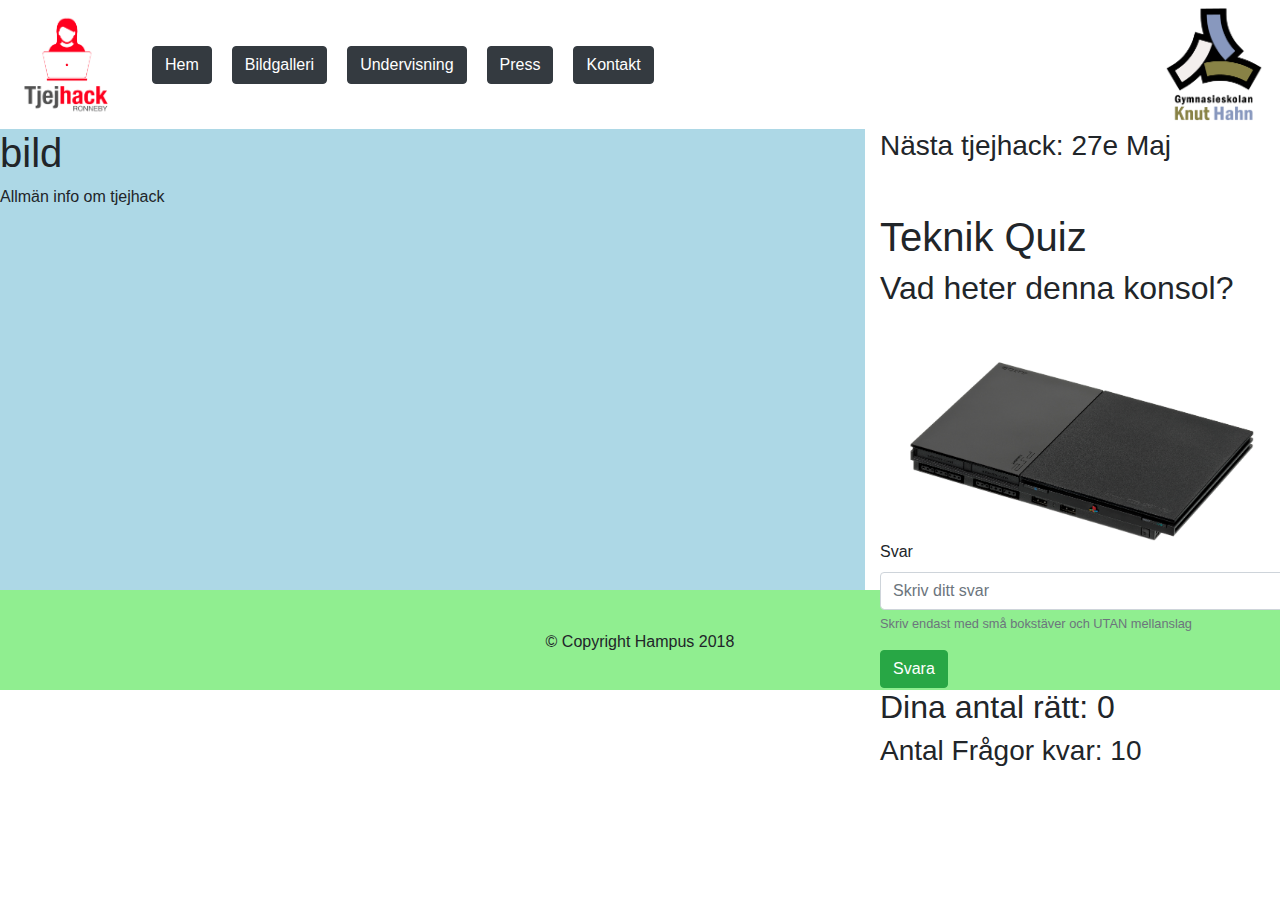
==== index.html @ 5901b1ce "Fixat problem med quiz:et" ====
<!doctype html>
<html lang="en">
<head>
	<!-- Required meta tags -->
	<meta charset="utf-8">
	<meta name="viewport" content="width=device-width, initial-scale=1, shrink-to-fit=no">

	<!-- Bootstrap CSS -->
	<link rel="stylesheet" href="https://stackpath.bootstrapcdn.com/bootstrap/4.3.1/css/bootstrap.min.css" integrity="sha384-ggOyR0iXCbMQv3Xipma34MD+dH/1fQ784/j6cY/iJTQUOhcWr7x9JvoRxT2MZw1T" crossorigin="anonymous">
	<link rel="stylesheet" type="text/css" href="css/style.css">
	<link href="https://fonts.googleapis.com/css?family=Open+Sans" rel="stylesheet">

	<title>Tjejhack</title>
</head>
<body>
	<nav class="navbar navbar-expand-lg navbar-light" style="background-color: #9999999">
		<a class="navbar-brand" href="index.html"><img src="img/tjejhack.jpg" width="100"></a>
		<button class="navbar-toggler" type="button" data-toggle="collapse" data-target="#navbarNavAltMarkup" aria-controls="navbarNavAltMarkup" aria-expanded="false" aria-label="Toggle navigation">
			<span class="navbar-toggler-icon"></span>
		</button>
		<div class="collapse navbar-collapse" id="navbarNavAltMarkup">
			<div class="navbar-nav">
				<a class="btn btn-dark mellanrum" href="index.html">Hem <span class="sr-only">(current)</span></a> <!-- Detta är menyn  -->
				<a class="btn btn-dark mellanrum" href="Bildgalleri.html">Bildgalleri</a>
				<a class="btn btn-dark mellanrum" href="Undervisning.html">Undervisning</a>
				<a class="btn btn-dark mellanrum" href="Press.html">Press</a> 
				<a class="btn btn-dark mellanrum" href="Kontakt.html">Kontakt</a> 
			</div>
		</div>	
		<a href="https://www.ronneby.se/knuthahnsskolan" target="blank_"><img src="img/knut hahn.gif" width="100"></a> <!-- Knut Hahn logga -->
	</div>
</nav>
<div class="row">
	<div class="main col">
		<h1>bild</h1>
		<main>Allmän info om tjejhack</main>
	</div>
	<div class="sidopanel col-md-auto">
		<h3 class="info" >Nästa tjejhack: 27e Maj</h3>

		<h1 class="titel" id="titel">Teknik Quiz</h1>

		<h2 id="froga" class="hej">Vad heter denna konsol?</h2>

		<div id="bild" class="bild0 storlek">
		<div class="flytt"></div>
			
			<div id="input" class="hej ">
				<form method="POST">
					<div class="form-group">
						<label for="svar">Svar</label>
						<input id="answer" class="form-control" type="text" placeholder="Skriv ditt svar">
						<small id="help" class="form-text text-muted">Skriv endast med små bokstäver och UTAN mellanslag</small>
					</div>
					<button id="knapp" class="btn btn-success" type="button" onclick="checkAnswer()">Svara</button>
				</form>
			</div>
			<h2 id="visa">Dina antal rätt: 0</h2>

			<h3 id="kvar">Antal Frågor kvar: 10</h3>

			<script type="text/javascript" src="js/skript.js" charset="utf-8"></script>
			<script type="text/javascript" src="js/jquery.js" charset="utf-8"></script>
		</div>
	</div>
	<div class="footer">			<!-- Footer -->
		© Copyright Hampus 2018
	</div>
	<!-- Optional JavaScript -->
	<!-- jQuery first, then Popper.js, then Bootstrap JS -->
	<script src="https://code.jquery.com/jquery-3.3.1.slim.min.js" integrity="sha384-q8i/X+965DzO0rT7abK41JStQIAqVgRVzpbzo5smXKp4YfRvH+8abtTE1Pi6jizo" crossorigin="anonymous"></script>
	<script src="https://cdnjs.cloudflare.com/ajax/libs/popper.js/1.14.7/umd/popper.min.js" integrity="sha384-UO2eT0CpHqdSJQ6hJty5KVphtPhzWj9WO1clHTMGa3JDZwrnQq4sF86dIHNDz0W1" crossorigin="anonymous"></script>
	<script src="https://stackpath.bootstrapcdn.com/bootstrap/4.3.1/js/bootstrap.min.js" integrity="sha384-JjSmVgyd0p3pXB1rRibZUAYoIIy6OrQ6VrjIEaFf/nJGzIxFDsf4x0xIM+B07jRM" crossorigin="anonymous"></script>
</body>
</html>
---- css/style.css ----
body{
}
.mellanrum{
	margin-left: 20px;
}
.main{
	background-color: lightblue;
}
.sidopanel{

}
.info{
	margin-bottom: 50px;
}
.frippe{
	float: left;
}
.liselott{

}
.footer{
	background-color: lightgreen;
	text-align: center;
	height: 100px;
	width: 100%;
	padding-top: 40px;
}
.storlek{
background-size: 400px;
width: 400px;
height: 275px;
}
.flytt{
	height: 225px;
}
.input{
	display: none;
}
.hopp{
	margin-top: 30px;
}
#answer{
	width: 500px;
}
.bild0{
	background-image: url("../img/ps2.jpg");
	background-position: center;
	background-repeat: no-repeat;
}
.bild1{
	background-image: url("../img/usbc.jpg");
	background-position: center;
	background-repeat: no-repeat;
}
.bild2{
	background-image: url("../img/c++.png");
	background-position: center;
	background-repeat: no-repeat;
}
.bild3{
	background-image: url("../img/gpu.jpg");
	background-position: center;
	background-repeat: no-repeat;
}
.bild4{
	background-image: url("../img/yt.png");
	background-position: center;
	background-repeat: no-repeat;'
}
.bild5{
	background-image: url("../img/dongle.jpg");
	background-position: center;
	background-repeat: no-repeat;'
}
.bild6{
	background-image: url("../img/iphone.jpg");
	background-position: center;
	background-repeat: no-repeat;'
}
.bild7{
	background-image: url("../img/stevejobs.jpg");
	background-position: center;
	background-repeat: no-repeat;'
}
.bild8{
	background-image: url("../img/html.jpg");
	background-position: center;
	background-repeat: no-repeat;'
}
.bild9{
	background-image: url("../img/binary.jpg");
	background-position: center;
	background-repeat: no-repeat;'
}
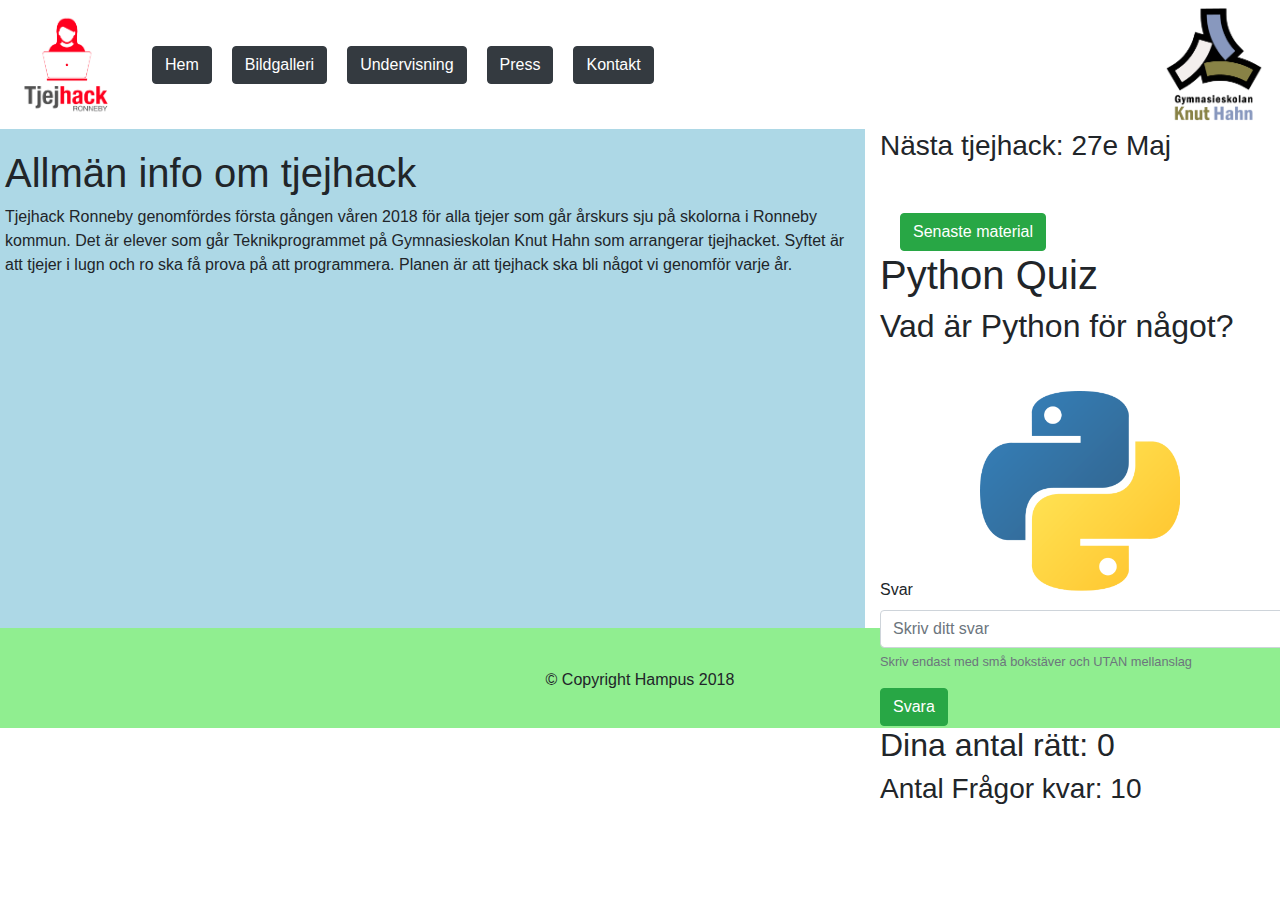
==== commit 9efb1e90: "Add files via upload" ====
--- a/index.html
+++ b/index.html
@@ -32,16 +32,18 @@
 	</div>
 </nav>
 <div class="row">
-	<div class="main col">
-		<h1>bild</h1>
-		<main>Allmän info om tjejhack</main>
+	<div class="main col padding">
+		<h1>Allmän info om tjejhack</h1>
+		<main>Tjejhack Ronneby genomfördes första gången våren 2018 för alla tjejer som går årskurs sju på skolorna i Ronneby kommun. Det är elever som går Teknikprogrammet på Gymnasieskolan Knut Hahn som arrangerar tjejhacket. Syftet är att tjejer i lugn och ro ska få prova på att programmera. Planen är att tjejhack ska bli något vi genomför varje år.</main>
 	</div>
 	<div class="sidopanel col-md-auto">
 		<h3 class="info" >Nästa tjejhack: 27e Maj</h3>
 
-		<h1 class="titel" id="titel">Teknik Quiz</h1>
+		<a class="btn btn-success mellanrum" href="Undervisning.html">Senaste material</a>
 
-		<h2 id="froga" class="hej">Vad heter denna konsol?</h2>
+		<h1 class="titel" id="titel">Python Quiz</h1>
+
+		<h2 id="froga" class="hej">Vad är Python för något?</h2>
 
 		<div id="bild" class="bild0 storlek">
 		<div class="flytt"></div>
@@ -61,7 +63,6 @@
 			<h3 id="kvar">Antal Frågor kvar: 10</h3>
 
 			<script type="text/javascript" src="js/skript.js" charset="utf-8"></script>
-			<script type="text/javascript" src="js/jquery.js" charset="utf-8"></script>
 		</div>
 	</div>
 	<div class="footer">			<!-- Footer -->
--- a/css/style.css
+++ b/css/style.css
@@ -1,4 +1,7 @@
 body{
+}
+.padding{
+	padding: 20px;
 }
 .mellanrum{
 	margin-left: 20px;
@@ -43,14 +46,16 @@
 	width: 500px;
 }
 .bild0{
-	background-image: url("../img/ps2.jpg");
+	background-image: url("../img/bild0.png");
 	background-position: center;
 	background-repeat: no-repeat;
+	background-size: 50%;
 }
 .bild1{
-	background-image: url("../img/usbc.jpg");
+	background-image: url("../img/bild1.png");
 	background-position: center;
 	background-repeat: no-repeat;
+	background-size: 55%;
 }
 .bild2{
 	background-image: url("../img/c++.png");
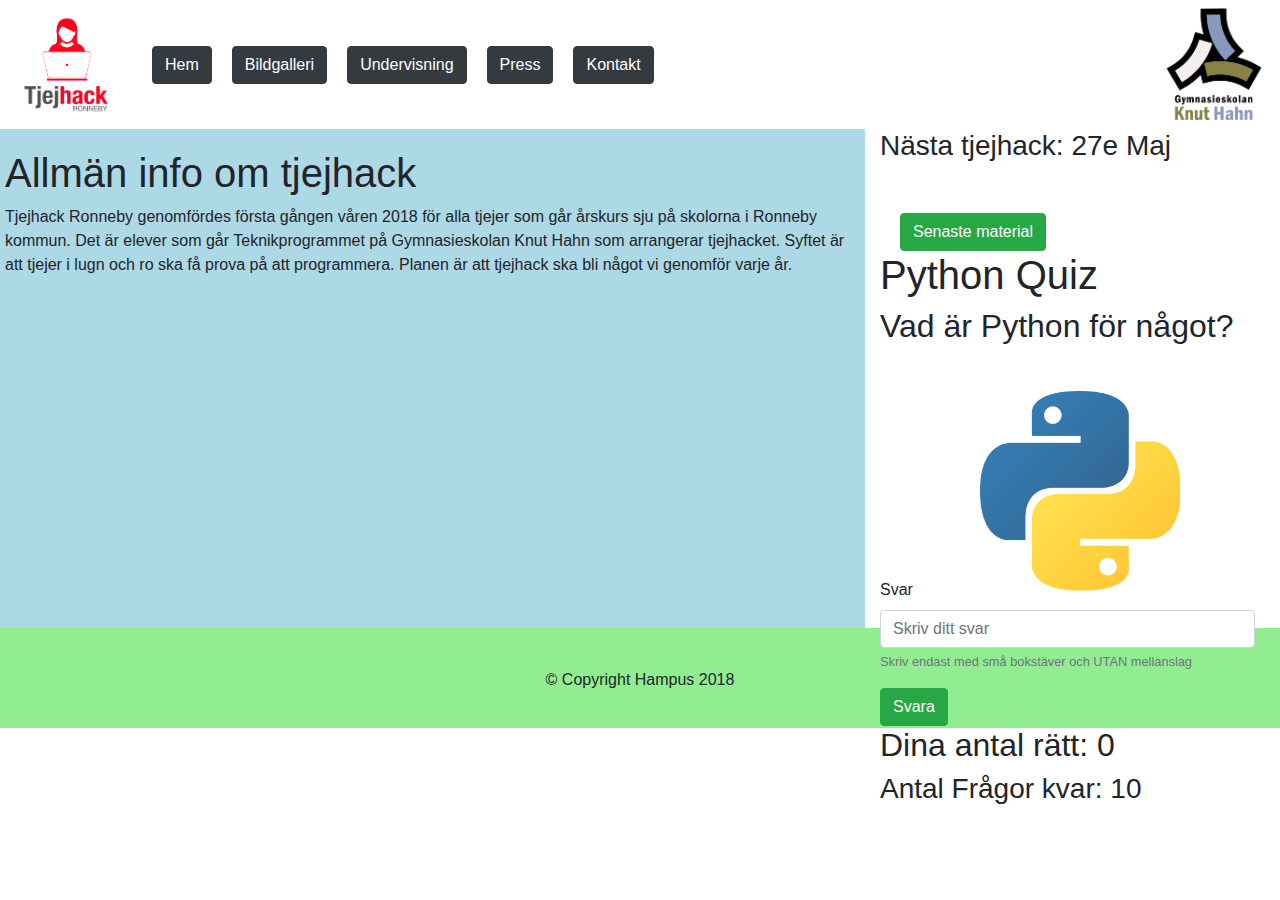
==== commit 2d95e60a: "Små fixar och ändringar på sidan" ====
--- a/index.html
+++ b/index.html
@@ -41,13 +41,10 @@
 
 		<a class="btn btn-success mellanrum" href="Undervisning.html">Senaste material</a>
 
-		<h1 class="titel" id="titel">Python Quiz</h1>
-
+		<h1 class="titel" id="titel">Python Quiz</h1>				<!-- Quiz -->
 		<h2 id="froga" class="hej">Vad är Python för något?</h2>
-
 		<div id="bild" class="bild0 storlek">
 		<div class="flytt"></div>
-			
 			<div id="input" class="hej ">
 				<form method="POST">
 					<div class="form-group">
@@ -59,9 +56,7 @@
 				</form>
 			</div>
 			<h2 id="visa">Dina antal rätt: 0</h2>
-
 			<h3 id="kvar">Antal Frågor kvar: 10</h3>
-
 			<script type="text/javascript" src="js/skript.js" charset="utf-8"></script>
 		</div>
 	</div>
--- a/css/style.css
+++ b/css/style.css
@@ -1,4 +1,7 @@
 body{
+}
+.fargtema{
+
 }
 .padding{
 	padding: 20px;
@@ -43,7 +46,7 @@
 	margin-top: 30px;
 }
 #answer{
-	width: 500px;
+	width: 375px;
 }
 .bild0{
 	background-image: url("../img/bild0.png");
@@ -58,42 +61,8 @@
 	background-size: 55%;
 }
 .bild2{
-	background-image: url("../img/c++.png");
+	background-image: url("../img/bild0.png");
 	background-position: center;
 	background-repeat: no-repeat;
-}
-.bild3{
-	background-image: url("../img/gpu.jpg");
-	background-position: center;
-	background-repeat: no-repeat;
-}
-.bild4{
-	background-image: url("../img/yt.png");
-	background-position: center;
-	background-repeat: no-repeat;'
-}
-.bild5{
-	background-image: url("../img/dongle.jpg");
-	background-position: center;
-	background-repeat: no-repeat;'
-}
-.bild6{
-	background-image: url("../img/iphone.jpg");
-	background-position: center;
-	background-repeat: no-repeat;'
-}
-.bild7{
-	background-image: url("../img/stevejobs.jpg");
-	background-position: center;
-	background-repeat: no-repeat;'
-}
-.bild8{
-	background-image: url("../img/html.jpg");
-	background-position: center;
-	background-repeat: no-repeat;'
-}
-.bild9{
-	background-image: url("../img/binary.jpg");
-	background-position: center;
-	background-repeat: no-repeat;'
+	background-size: 50%;
 }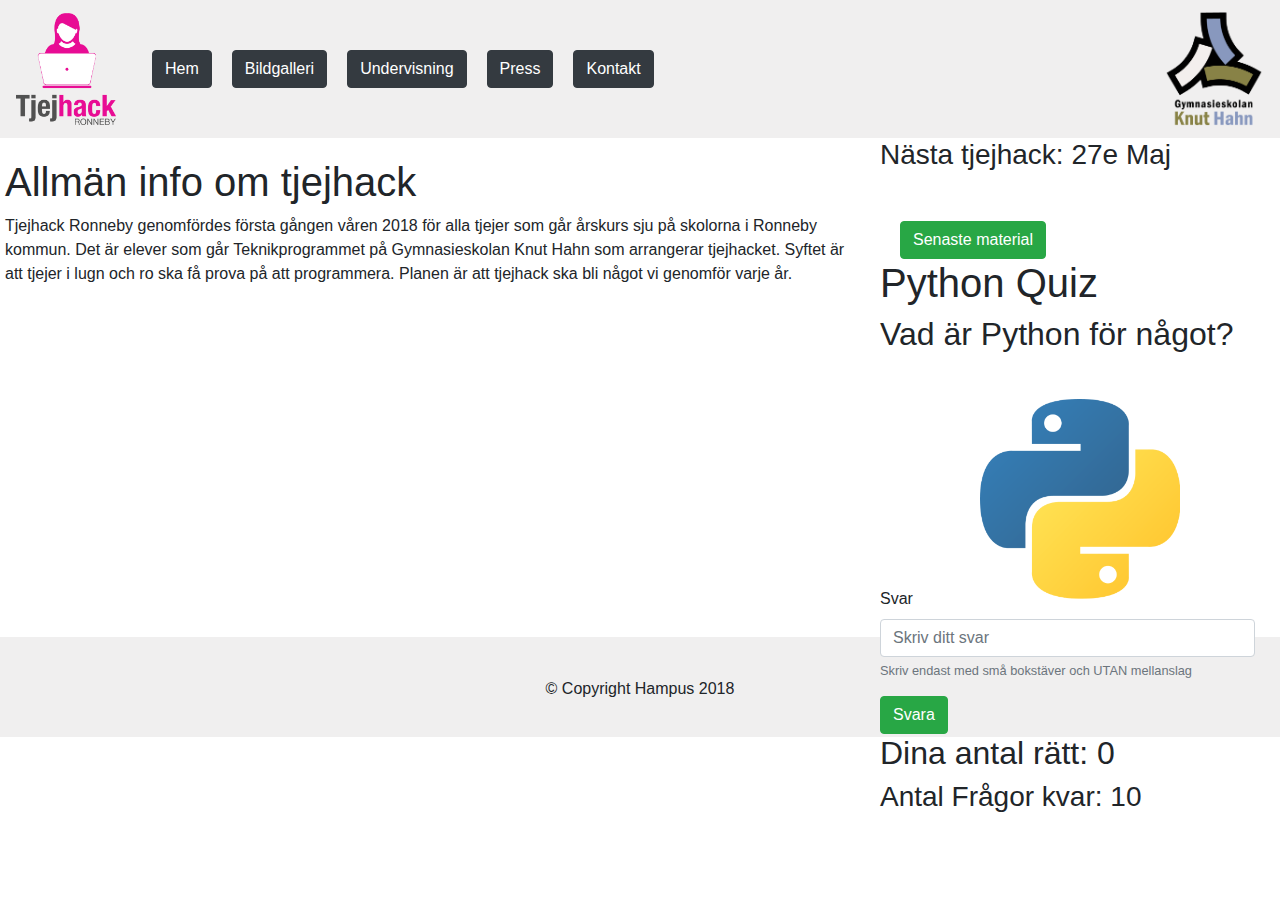
==== commit 20af58d0: "Fixat ett färgtema på sidan samt uppdaterat loggan" ====
--- a/index.html
+++ b/index.html
@@ -14,8 +14,8 @@
 	<title>Tjejhack</title>
 </head>
 <body>
-	<nav class="navbar navbar-expand-lg navbar-light" style="background-color: #9999999">
-		<a class="navbar-brand" href="index.html"><img src="img/tjejhack.jpg" width="100"></a>
+	<nav class="navbar navbar-expand-lg navbar-light fargtema">
+		<a class="navbar-brand" href="index.html"><img src="img/ny logga.png" width="100"></a>
 		<button class="navbar-toggler" type="button" data-toggle="collapse" data-target="#navbarNavAltMarkup" aria-controls="navbarNavAltMarkup" aria-expanded="false" aria-label="Toggle navigation">
 			<span class="navbar-toggler-icon"></span>
 		</button>
@@ -60,7 +60,7 @@
 			<script type="text/javascript" src="js/skript.js" charset="utf-8"></script>
 		</div>
 	</div>
-	<div class="footer">			<!-- Footer -->
+	<div class="footer fargtema">			<!-- Footer -->
 		© Copyright Hampus 2018
 	</div>
 	<!-- Optional JavaScript -->
--- a/css/style.css
+++ b/css/style.css
@@ -1,7 +1,7 @@
 body{
 }
 .fargtema{
-
+	background-color: #f0efef;
 }
 .padding{
 	padding: 20px;
@@ -10,7 +10,7 @@
 	margin-left: 20px;
 }
 .main{
-	background-color: lightblue;
+
 }
 .sidopanel{
 
@@ -25,7 +25,6 @@
 
 }
 .footer{
-	background-color: lightgreen;
 	text-align: center;
 	height: 100px;
 	width: 100%;
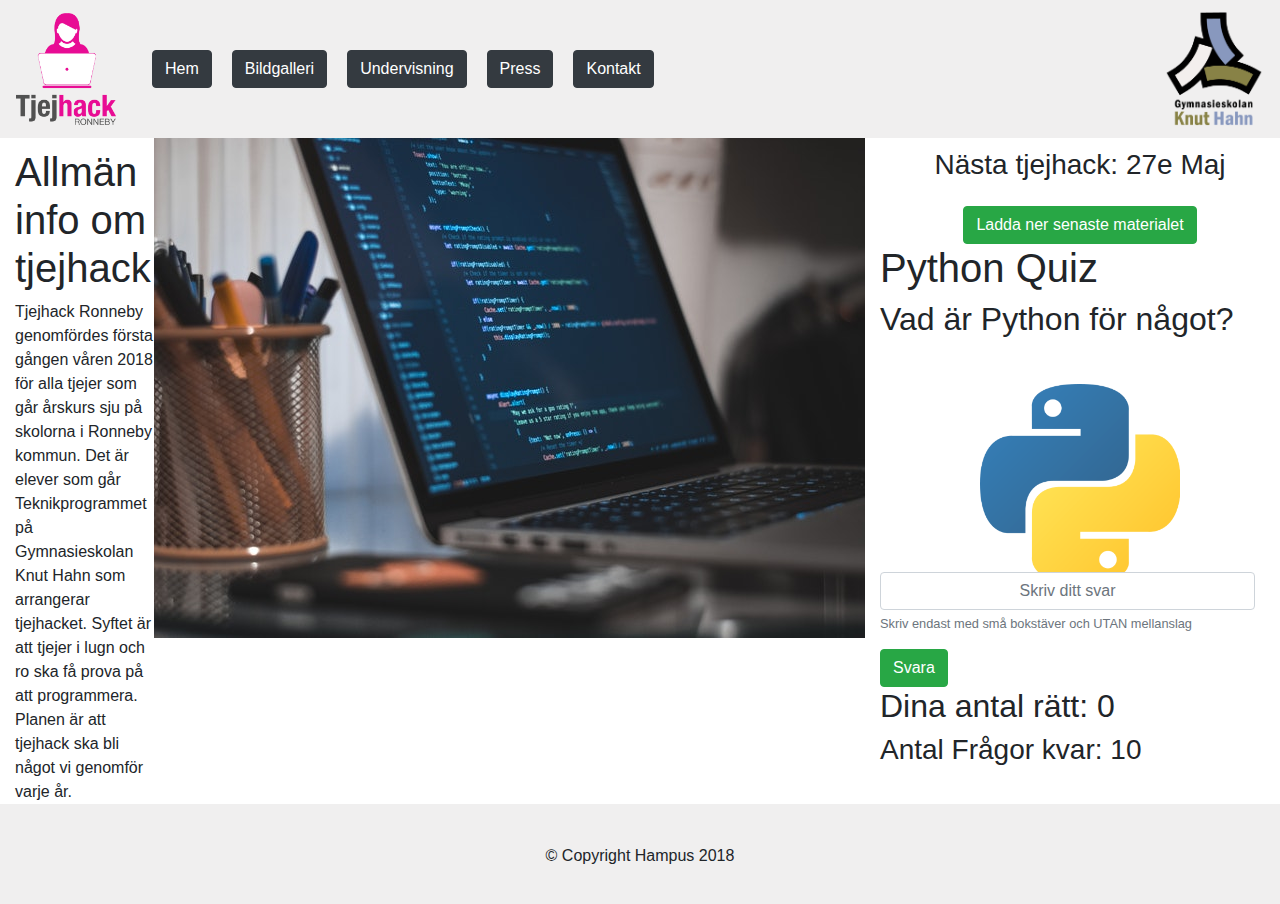
==== commit 19f4ac58: "Fixat till quizet och lagt till bilder i bildgalleriet" ====
--- a/index.html
+++ b/index.html
@@ -32,24 +32,32 @@
 	</div>
 </nav>
 <div class="row">
-	<div class="main col padding">
+	<div class="col padding">
+	<div class="main">
 		<h1>Allmän info om tjejhack</h1>
-		<main>Tjejhack Ronneby genomfördes första gången våren 2018 för alla tjejer som går årskurs sju på skolorna i Ronneby kommun. Det är elever som går Teknikprogrammet på Gymnasieskolan Knut Hahn som arrangerar tjejhacket. Syftet är att tjejer i lugn och ro ska få prova på att programmera. Planen är att tjejhack ska bli något vi genomför varje år.</main>
+		<main>Tjejhack Ronneby genomfördes första gången våren 2018 för alla tjejer som går årskurs sju på skolorna i Ronneby kommun. Det är elever som går Teknikprogrammet på Gymnasieskolan Knut Hahn som arrangerar tjejhacket. Syftet är att tjejer i lugn och ro ska få prova på att programmera. Planen är att tjejhack ska bli något vi genomför varje år.</main> 
 	</div>
+	</div>
+
+<div>
+	<img src="img/kodning.jpg">
+</div>
+
 	<div class="sidopanel col-md-auto">
 		<h3 class="info" >Nästa tjejhack: 27e Maj</h3>
+		<div class="mitt">
+		<a class="btn btn-success" href="Undervisning.html">Ladda ner senaste materialet</a>
+		</div>
 
-		<a class="btn btn-success mellanrum" href="Undervisning.html">Senaste material</a>
-
-		<h1 class="titel" id="titel">Python Quiz</h1>				<!-- Quiz -->
+		<div class="quiz">													<!-- Quiz -->
+		<h1 class="titel" id="titel">Python Quiz</h1>				
 		<h2 id="froga" class="hej">Vad är Python för något?</h2>
 		<div id="bild" class="bild0 storlek">
 		<div class="flytt"></div>
 			<div id="input" class="hej ">
 				<form method="POST">
 					<div class="form-group">
-						<label for="svar">Svar</label>
-						<input id="answer" class="form-control" type="text" placeholder="Skriv ditt svar">
+						<input id="answer" class="form-control mitt" type="text" placeholder="Skriv ditt svar">
 						<small id="help" class="form-text text-muted">Skriv endast med små bokstäver och UTAN mellanslag</small>
 					</div>
 					<button id="knapp" class="btn btn-success" type="button" onclick="checkAnswer()">Svara</button>
@@ -59,6 +67,7 @@
 			<h3 id="kvar">Antal Frågor kvar: 10</h3>
 			<script type="text/javascript" src="js/skript.js" charset="utf-8"></script>
 		</div>
+	</div>
 	</div>
 	<div class="footer fargtema">			<!-- Footer -->
 		© Copyright Hampus 2018
--- a/css/style.css
+++ b/css/style.css
@@ -4,25 +4,42 @@
 	background-color: #f0efef;
 }
 .padding{
-	padding: 20px;
+	padding: 10px 0px 0px 30px;
 }
 .mellanrum{
 	margin-left: 20px;
 }
 .main{
-
+	width: 100%;
+}
+.flex{
+	display: flex;
+}
+.bildgalleri{
+	margin-right: 5px;
+	margin-top: 5px;
+}
+.auto{
+	margin: auto;
+	text-align: center;
 }
 .sidopanel{
 
 }
-.info{
-	margin-bottom: 50px;
-}
-.frippe{
+.kort{
 	float: left;
 }
-.liselott{
-
+.info{
+	margin-top: 10px;
+	margin-bottom: 25px;
+	text-align: center;
+}
+}
+.quiz{
+	text-align: center;
+}
+.mitt{
+	text-align: center;
 }
 .footer{
 	text-align: center;
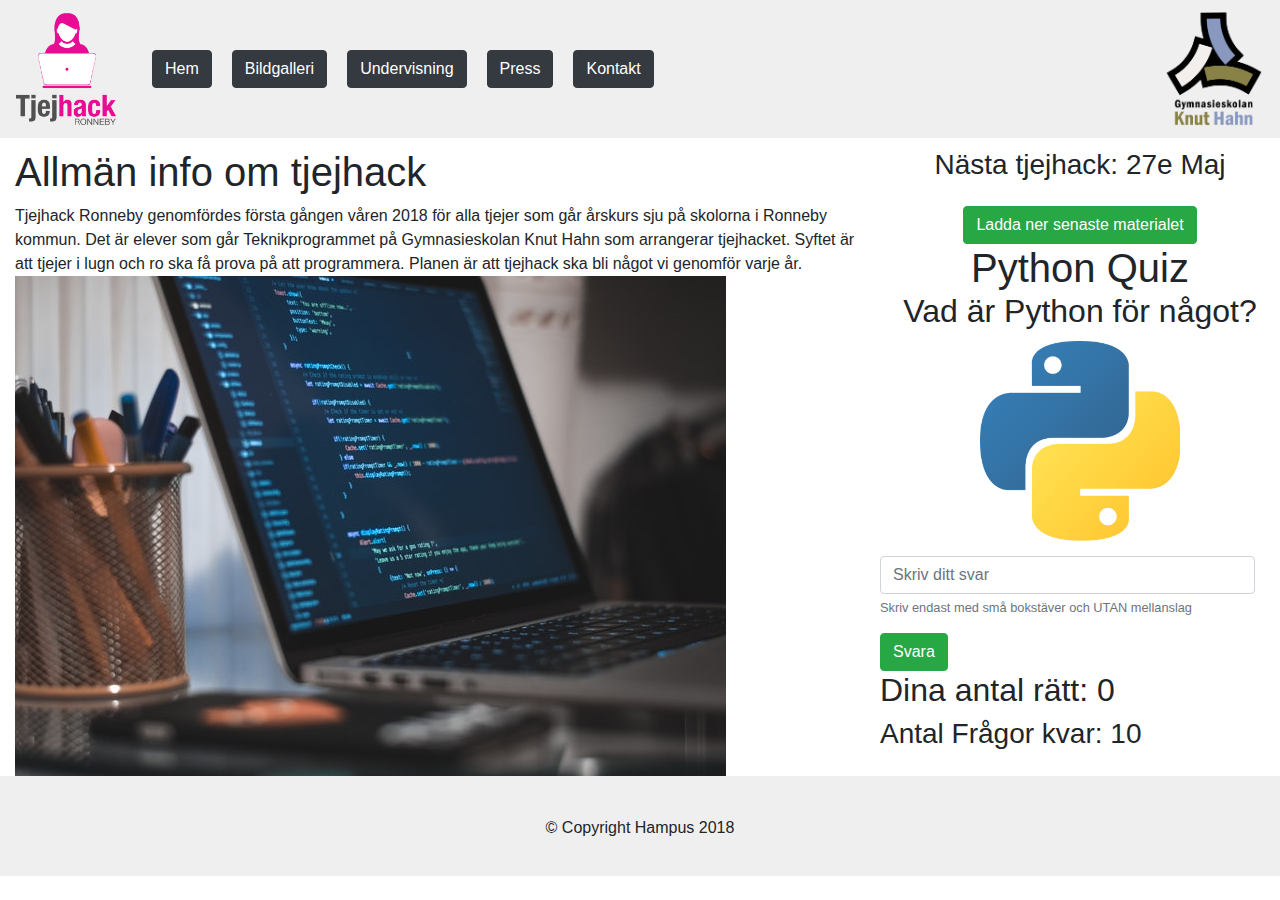
==== commit fe1050a3: "Fixat ett par problem" ====
--- a/index.html
+++ b/index.html
@@ -33,41 +33,39 @@
 </nav>
 <div class="row">
 	<div class="col padding">
-	<div class="main">
-		<h1>Allmän info om tjejhack</h1>
-		<main>Tjejhack Ronneby genomfördes första gången våren 2018 för alla tjejer som går årskurs sju på skolorna i Ronneby kommun. Det är elever som går Teknikprogrammet på Gymnasieskolan Knut Hahn som arrangerar tjejhacket. Syftet är att tjejer i lugn och ro ska få prova på att programmera. Planen är att tjejhack ska bli något vi genomför varje år.</main> 
-	</div>
+		<div class="main">
+			<h1>Allmän info om tjejhack</h1>
+			<main>Tjejhack Ronneby genomfördes första gången våren 2018 för alla tjejer som går årskurs sju på skolorna i Ronneby kommun. Det är elever som går Teknikprogrammet på Gymnasieskolan Knut Hahn som arrangerar tjejhacket. Syftet är att tjejer i lugn och ro ska få prova på att programmera. Planen är att tjejhack ska bli något vi genomför varje år.</main> 
+			<img src="img/kodning.jpg">
+		</div>
 	</div>
 
-<div>
-	<img src="img/kodning.jpg">
-</div>
 
 	<div class="sidopanel col-md-auto">
 		<h3 class="info" >Nästa tjejhack: 27e Maj</h3>
 		<div class="mitt">
-		<a class="btn btn-success" href="Undervisning.html">Ladda ner senaste materialet</a>
+			<a class="btn btn-success" href="Undervisning.html">Ladda ner senaste materialet</a>
 		</div>
 
-		<div class="quiz">													<!-- Quiz -->
-		<h1 class="titel" id="titel">Python Quiz</h1>				
-		<h2 id="froga" class="hej">Vad är Python för något?</h2>
-		<div id="bild" class="bild0 storlek">
-		<div class="flytt"></div>
-			<div id="input" class="hej ">
-				<form method="POST">
-					<div class="form-group">
-						<input id="answer" class="form-control mitt" type="text" placeholder="Skriv ditt svar">
-						<small id="help" class="form-text text-muted">Skriv endast med små bokstäver och UTAN mellanslag</small>
-					</div>
-					<button id="knapp" class="btn btn-success" type="button" onclick="checkAnswer()">Svara</button>
-				</form>
+		<div>													<!-- Quiz -->
+			<h1 class="titel auto" id="titel">Python Quiz</h1>				
+			<h2 id="froga" class="hej auto">Vad är Python för något?</h2>
+			<div id="bild" class="bild0 storlek">
+				<div class="flytt"></div>
+				<div id="input" class="hej ">
+					<form method="POST">
+						<div class="form-group">
+							<input id="answer" class="form-control" type="text" placeholder="Skriv ditt svar">
+							<small id="help" class="form-text text-muted">Skriv endast med små bokstäver och UTAN mellanslag</small>
+						</div>
+						<button id="knapp" class="btn btn-success" type="button" onclick="checkAnswer()">Svara</button>
+					</form>
+				</div>
+				<h2 id="visa">Dina antal rätt: 0</h2>
+				<h3 id="kvar">Antal Frågor kvar: 10</h3>
+				<script type="text/javascript" src="js/skript.js" charset="utf-8"></script>
 			</div>
-			<h2 id="visa">Dina antal rätt: 0</h2>
-			<h3 id="kvar">Antal Frågor kvar: 10</h3>
-			<script type="text/javascript" src="js/skript.js" charset="utf-8"></script>
 		</div>
-	</div>
 	</div>
 	<div class="footer fargtema">			<!-- Footer -->
 		© Copyright Hampus 2018
--- a/css/style.css
+++ b/css/style.css
@@ -34,10 +34,6 @@
 	margin-bottom: 25px;
 	text-align: center;
 }
-}
-.quiz{
-	text-align: center;
-}
 .mitt{
 	text-align: center;
 }
@@ -50,7 +46,7 @@
 .storlek{
 background-size: 400px;
 width: 400px;
-height: 275px;
+height: 220px;
 }
 .flytt{
 	height: 225px;
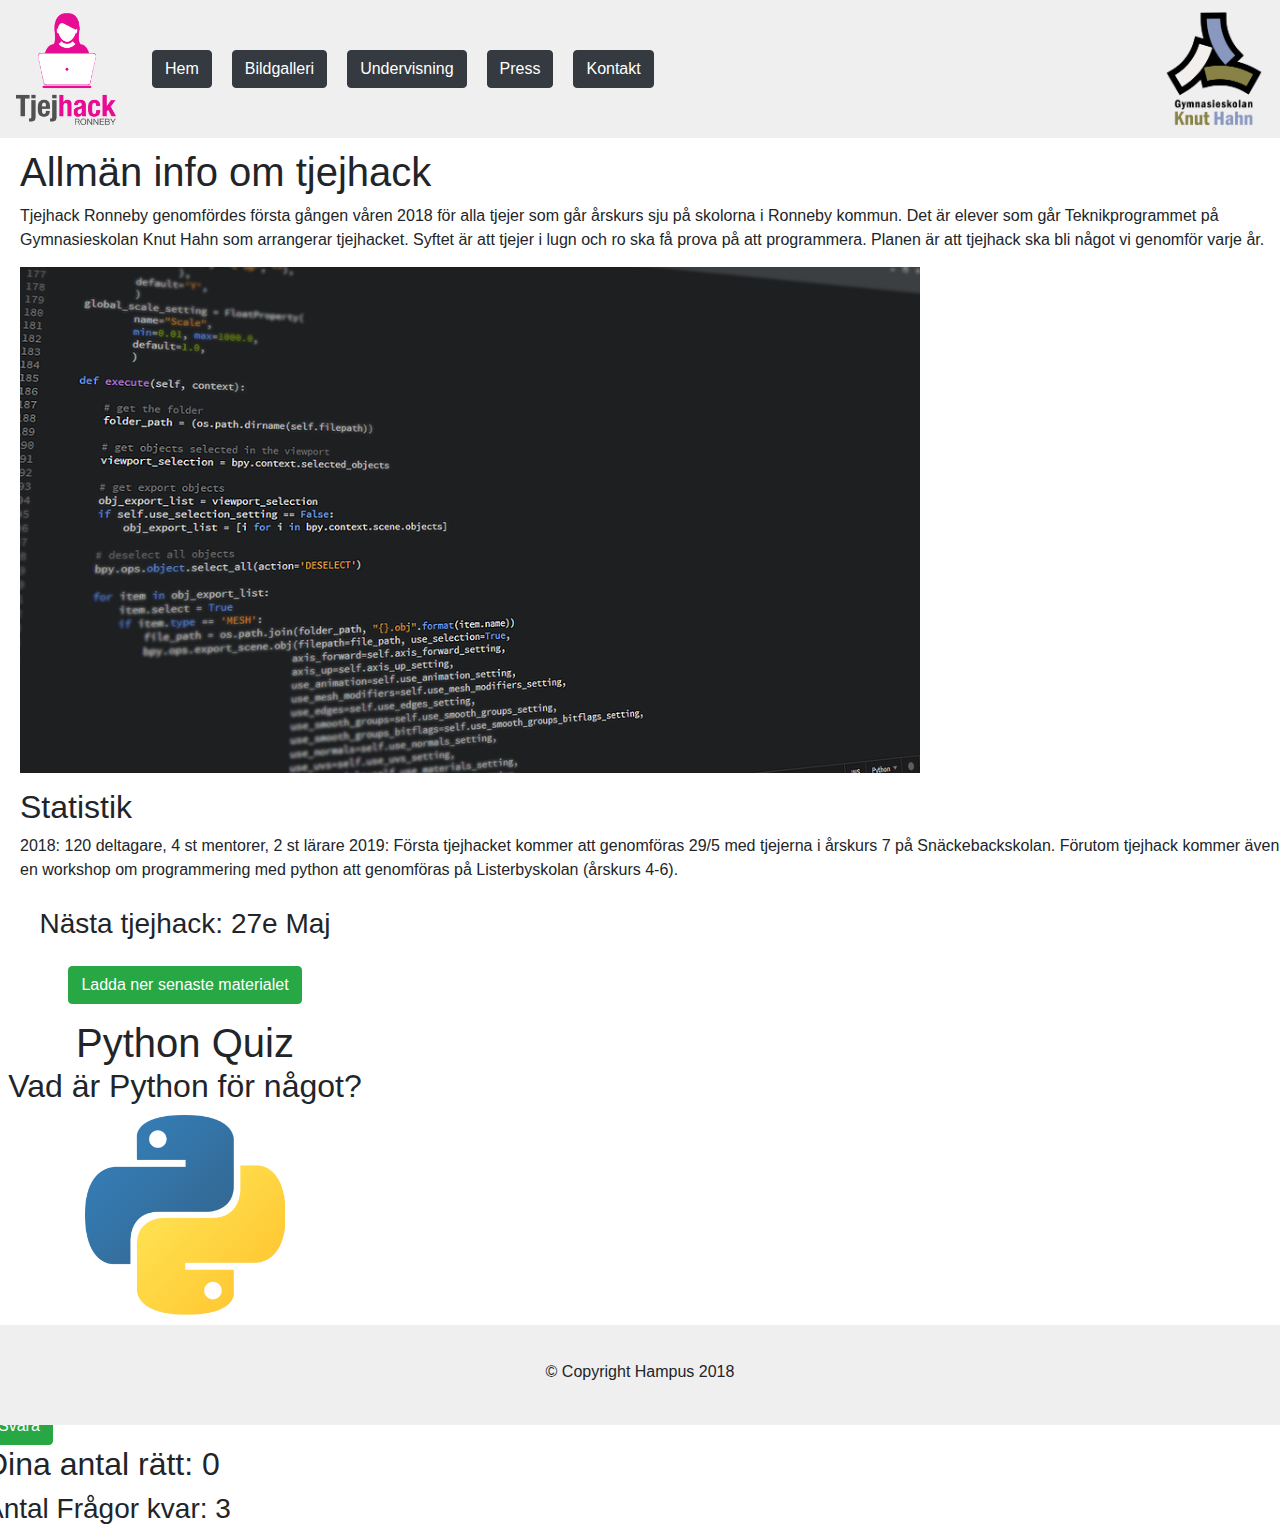
==== commit 94aeef41: "Lagt till viktig padding på alla sidor, samt fixat ett par problem såsom problemet med frippes konta" ====
--- a/index.html
+++ b/index.html
@@ -35,16 +35,20 @@
 	<div class="col padding">
 		<div class="main">
 			<h1>Allmän info om tjejhack</h1>
-			<main>Tjejhack Ronneby genomfördes första gången våren 2018 för alla tjejer som går årskurs sju på skolorna i Ronneby kommun. Det är elever som går Teknikprogrammet på Gymnasieskolan Knut Hahn som arrangerar tjejhacket. Syftet är att tjejer i lugn och ro ska få prova på att programmera. Planen är att tjejhack ska bli något vi genomför varje år.</main> 
-			<img src="img/kodning.jpg">
+			<main class="ner">Tjejhack Ronneby genomfördes första gången våren 2018 för alla tjejer som går årskurs sju på skolorna i Ronneby kommun. Det är elever som går Teknikprogrammet på Gymnasieskolan Knut Hahn som arrangerar tjejhacket. Syftet är att tjejer i lugn och ro ska få prova på att programmera. Planen är att tjejhack ska bli något vi genomför varje år.</main> 
+			<img class="ner" src="img/kod.png" width="900">
+			<h2>Statistik</h2>
+			<main class="ner">2018: 120 deltagare, 4 st mentorer, 2 st lärare
+2019: Första tjejhacket kommer att genomföras 29/5 med tjejerna i årskurs 7 på Snäckebackskolan. Förutom tjejhack kommer även en workshop om programmering med python att genomföras på Listerbyskolan (årskurs 4-6).
+</main>
 		</div>
 	</div>
 
 
-	<div class="sidopanel col-md-auto">
+	<div class="sidopanel col-">
 		<h3 class="info" >Nästa tjejhack: 27e Maj</h3>
 		<div class="mitt">
-			<a class="btn btn-success" href="Undervisning.html">Ladda ner senaste materialet</a>
+			<a class="btn btn-success material ner" href="Undervisning.html">Ladda ner senaste materialet</a>
 		</div>
 
 		<div>													<!-- Quiz -->
@@ -62,7 +66,7 @@
 					</form>
 				</div>
 				<h2 id="visa">Dina antal rätt: 0</h2>
-				<h3 id="kvar">Antal Frågor kvar: 10</h3>
+				<h3 id="kvar">Antal Frågor kvar: 3</h3>
 				<script type="text/javascript" src="js/skript.js" charset="utf-8"></script>
 			</div>
 		</div>
--- a/css/style.css
+++ b/css/style.css
@@ -4,7 +4,10 @@
 	background-color: #f0efef;
 }
 .padding{
-	padding: 10px 0px 0px 30px;
+	padding: 10px 0px 0px 35px;
+}
+.padding2{
+	padding: 0px 0px 0px 10px;
 }
 .mellanrum{
 	margin-left: 20px;
@@ -14,9 +17,13 @@
 }
 .flex{
 	display: flex;
+	flex-wrap: wrap;
+}
+.ner{
+	margin-bottom: 15px;
 }
 .bildgalleri{
-	margin-right: 5px;
+	margin-right: 10px;
 	margin-top: 5px;
 }
 .auto{
@@ -26,8 +33,12 @@
 .sidopanel{
 
 }
+.material:hover{
+	background: black;
+}
 .kort{
 	float: left;
+	margin-right: 15px;
 }
 .info{
 	margin-top: 10px;
@@ -41,7 +52,7 @@
 	text-align: center;
 	height: 100px;
 	width: 100%;
-	padding-top: 40px;
+	padding-top: 35px;
 }
 .storlek{
 background-size: 400px;
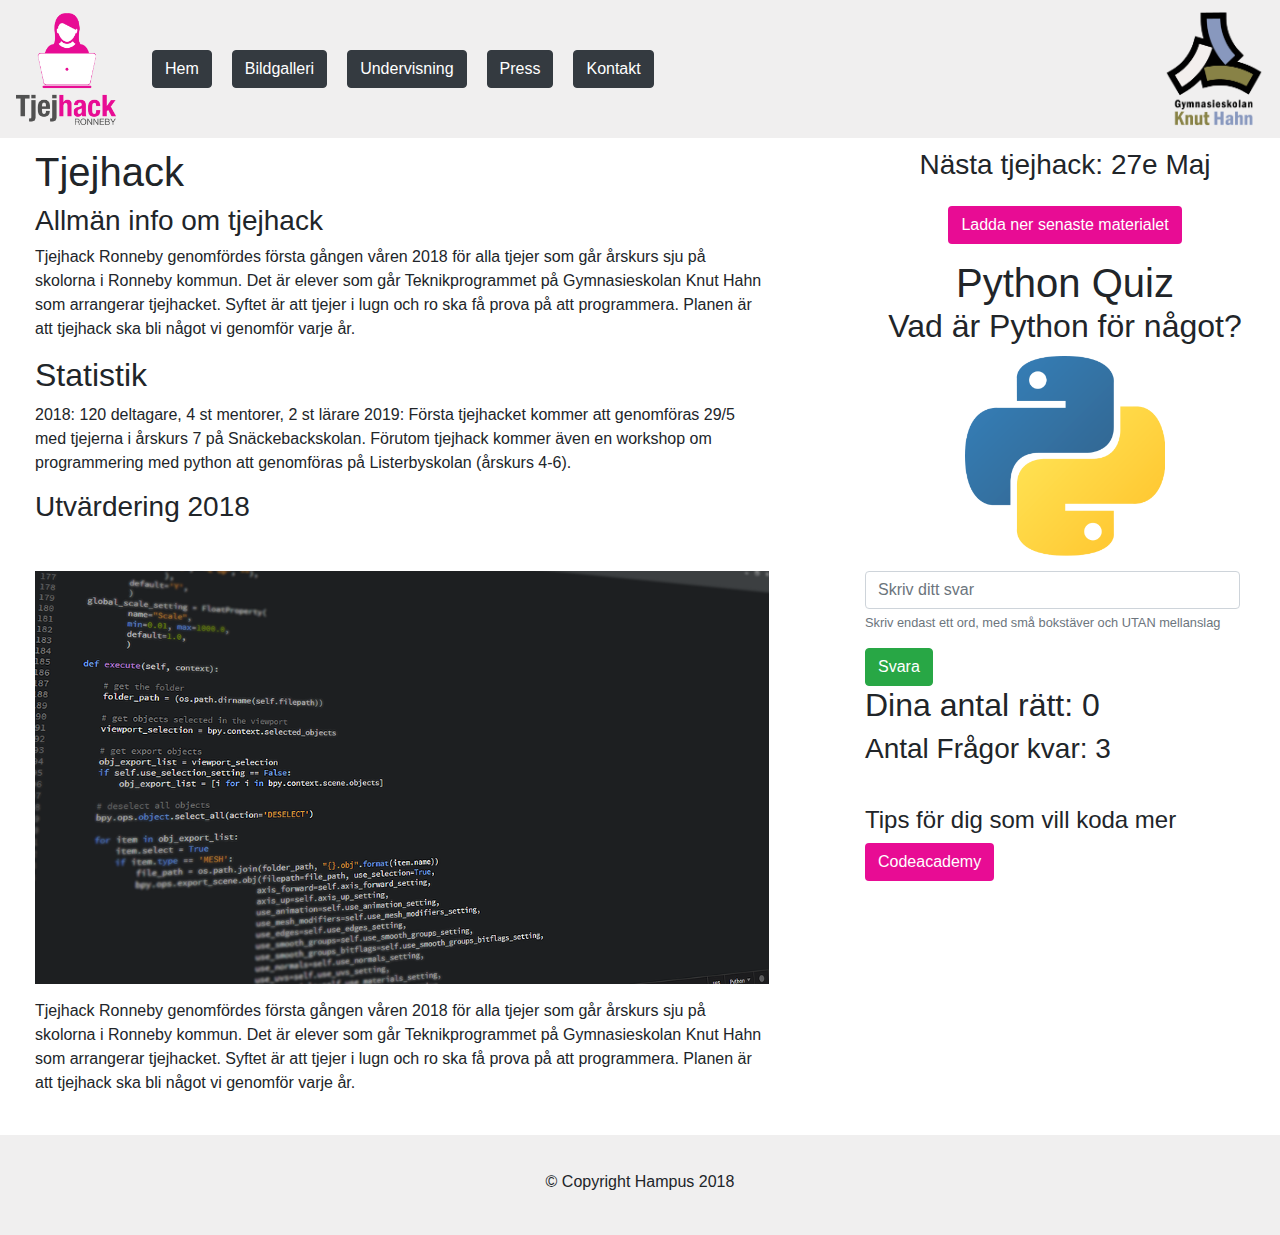
==== commit 976bb6af: "gjort sista justeringarna, fixat alla problem, validerat koden och är redo för leverans" ====
--- a/index.html
+++ b/index.html
@@ -15,7 +15,7 @@
 </head>
 <body>
 	<nav class="navbar navbar-expand-lg navbar-light fargtema">
-		<a class="navbar-brand" href="index.html"><img src="img/ny logga.png" width="100"></a>
+		<a class="navbar-brand" href="index.html"><img src="img/nylogga.png" width="100" alt=""></a>
 		<button class="navbar-toggler" type="button" data-toggle="collapse" data-target="#navbarNavAltMarkup" aria-controls="navbarNavAltMarkup" aria-expanded="false" aria-label="Toggle navigation">
 			<span class="navbar-toggler-icon"></span>
 		</button>
@@ -28,51 +28,63 @@
 				<a class="btn btn-dark mellanrum" href="Kontakt.html">Kontakt</a> 
 			</div>
 		</div>	
-		<a href="https://www.ronneby.se/knuthahnsskolan" target="blank_"><img src="img/knut hahn.gif" width="100"></a> <!-- Knut Hahn logga -->
-	</div>
+		<a href="https://www.ronneby.se/knuthahnsskolan" target="blank_"><img src="img/knuthahn.gif" width="100" alt=""></a> <!-- Knut Hahn logga -->
+
 </nav>
-<div class="row">
-	<div class="col padding">
-		<div class="main">
-			<h1>Allmän info om tjejhack</h1>
-			<main class="ner">Tjejhack Ronneby genomfördes första gången våren 2018 för alla tjejer som går årskurs sju på skolorna i Ronneby kommun. Det är elever som går Teknikprogrammet på Gymnasieskolan Knut Hahn som arrangerar tjejhacket. Syftet är att tjejer i lugn och ro ska få prova på att programmera. Planen är att tjejhack ska bli något vi genomför varje år.</main> 
-			<img class="ner" src="img/kod.png" width="900">
-			<h2>Statistik</h2>
-			<main class="ner">2018: 120 deltagare, 4 st mentorer, 2 st lärare
-2019: Första tjejhacket kommer att genomföras 29/5 med tjejerna i årskurs 7 på Snäckebackskolan. Förutom tjejhack kommer även en workshop om programmering med python att genomföras på Listerbyskolan (årskurs 4-6).
-</main>
+<div class="container">
+	<div class="row">
+		<div class="col padding">
+			<div class="main">
+				<h1>Tjejhack</h1>
+				<h3>Allmän info om tjejhack</h3>
+				<main class="ner">Tjejhack Ronneby genomfördes första gången våren 2018 för alla tjejer som går årskurs sju på skolorna i Ronneby kommun. Det är elever som går Teknikprogrammet på Gymnasieskolan Knut Hahn som arrangerar tjejhacket. Syftet är att tjejer i lugn och ro ska få prova på att programmera. Planen är att tjejhack ska bli något vi genomför varje år.</main> 
+				<h2>Statistik</h2>
+				<p class="ner">2018: 120 deltagare, 4 st mentorer, 2 st lärare
+					2019: Första tjejhacket kommer att genomföras 29/5 med tjejerna i årskurs 7 på Snäckebackskolan. Förutom tjejhack kommer även en workshop om programmering med python att genomföras på Listerbyskolan (årskurs 4-6).
+				</p>
+				<h3>Utvärdering 2018</h3>
+				<img class="merner" src="img/vardering1.png" alt="">
+				<img class="merner" src="img/vardering2.png" alt="">
+				<img class="ner" src="img/kod.png" width="900" alt="">
+				<p class="merner">Tjejhack Ronneby genomfördes första gången våren 2018 för alla tjejer som går årskurs sju på skolorna i Ronneby kommun. Det är elever som går Teknikprogrammet på Gymnasieskolan Knut Hahn som arrangerar tjejhacket. Syftet är att tjejer i lugn och ro ska få prova på att programmera. Planen är att tjejhack ska bli något vi genomför varje år.</p>
+			</div>
+		</div>
+
+
+		<div class="col-4">					 <!-- Sidopanel med quiz -->
+			<h3 class="info" >Nästa tjejhack: 27e Maj</h3>
+			<div class="auto">
+				<a class="btn material ner" href="Undervisning.html">Ladda ner senaste materialet</a>
+			</div>
+
+			<div class="quiz">													<!-- Quiz -->
+				<h1 class="titel auto quizfix" id="titel">Python Quiz</h1>				
+				<h2 id="froga" class="hej auto quizfix">Vad är Python för något?</h2>
+				<div id="bild" class="bild0 storlek quizfix">
+					<div class="flytt"></div>
+					<div id="input" class="hej quizfix">
+						<form method="POST">
+							<div class="form-group">
+								<input id="answer" class="form-control quizfix" type="text" placeholder="Skriv ditt svar">
+								<small id="help" class="form-text text-muted quizfix">Skriv endast ett ord, med små bokstäver och UTAN mellanslag</small>
+							</div>
+							<button id="knapp" class="btn btn-success" type="button" onclick="checkAnswer()">Svara</button>
+						</form>
+					</div>
+					<h2 class="quizfix" id="visa">Dina antal rätt: 0</h2>
+					<h3 class="quizfix merner" id="kvar">Antal Frågor kvar: 3</h3>
+					<script src="js/skript.js"></script>
+
+					<h4>Tips för dig som vill koda mer</h4>				 <!--Tips för den som vill koda mer -->
+					<a class="ner material btn" href="https://www.codecademy.com/" target="blank_">Codeacademy</a>
+				</div>
+			</div>
+		</div>
+		
+		<div class="footer fargtema">			<!-- Footer -->
+			© Copyright Hampus 2018
 		</div>
 	</div>
-
-
-	<div class="sidopanel col-">
-		<h3 class="info" >Nästa tjejhack: 27e Maj</h3>
-		<div class="mitt">
-			<a class="btn btn-success material ner" href="Undervisning.html">Ladda ner senaste materialet</a>
-		</div>
-
-		<div>													<!-- Quiz -->
-			<h1 class="titel auto" id="titel">Python Quiz</h1>				
-			<h2 id="froga" class="hej auto">Vad är Python för något?</h2>
-			<div id="bild" class="bild0 storlek">
-				<div class="flytt"></div>
-				<div id="input" class="hej ">
-					<form method="POST">
-						<div class="form-group">
-							<input id="answer" class="form-control" type="text" placeholder="Skriv ditt svar">
-							<small id="help" class="form-text text-muted">Skriv endast med små bokstäver och UTAN mellanslag</small>
-						</div>
-						<button id="knapp" class="btn btn-success" type="button" onclick="checkAnswer()">Svara</button>
-					</form>
-				</div>
-				<h2 id="visa">Dina antal rätt: 0</h2>
-				<h3 id="kvar">Antal Frågor kvar: 3</h3>
-				<script type="text/javascript" src="js/skript.js" charset="utf-8"></script>
-			</div>
-		</div>
-	</div>
-	<div class="footer fargtema">			<!-- Footer -->
-		© Copyright Hampus 2018
 	</div>
 	<!-- Optional JavaScript -->
 	<!-- jQuery first, then Popper.js, then Bootstrap JS -->
--- a/css/style.css
+++ b/css/style.css
@@ -1,42 +1,67 @@
 body{
 }
-.fargtema{
+.container{								/* Ändring i bootstrap för att få sidan bättre */
+margin: 0;
+width: 100%;
+max-width: 100%;
+}
+img{
+	max-width: 100%;
+}
+.col-4{									/* Ändring i bootstrap för att få sidan responsiv */
+	  position: 0;
+	  max-width: 100%;
+}
+.fargtema{								/* Klass för att ändra färgtema på sidan */
 	background-color: #f0efef;
 }
-.padding{
+.padding{								/* Klass för padding för text på sidan */
 	padding: 10px 0px 0px 35px;
 }
 .padding2{
 	padding: 0px 0px 0px 10px;
 }
+.quizfix{
+		width: 400px;					/* Klass för att ändra färgtema på sidan */
+}
+.quiz{
+	height: 630px;
+}
 .mellanrum{
 	margin-left: 20px;
 }
 .main{
-	width: 100%;
+	width: 90%	;
 }
 .flex{
 	display: flex;
 	flex-wrap: wrap;
 }
+.noborder{
+	border: 0;
+}
+.merner{
+	margin-bottom: 40px;				/* Fixar ett problem som gjorde att quizet överlappade footern i mobilläge*/
+}
 .ner{
-	margin-bottom: 15px;
+	margin-bottom: 15px;				/* Läger margin på vissa bilder och texter för att få sidan luftigare */
 }
-.bildgalleri{
+.bildgalleri{							/* Skapar mellanrum mellan bilderna på bildgalleriet */
 	margin-right: 10px;
 	margin-top: 5px;
 }
-.auto{
+.auto{									/* Klass som används på olika ställen på sidan för att få text och liknande i mitten */
 	margin: auto;
 	text-align: center;
-}
-.sidopanel{
-
 }
 .material:hover{
 	background: black;
 }
-.kort{
+.material{
+		background-color: #e80c94;		/* Gör knappar på första sidan is samma färg som loggan */
+		color: white;
+}
+.kort{									/* For kontakt-korten att staplas fint bredvid varandra med lite mellanrum */
 	float: left;
 	margin-right: 15px;
 }
@@ -45,21 +70,20 @@
 	margin-bottom: 25px;
 	text-align: center;
 }
-.mitt{
-	text-align: center;
-}
-.footer{
+.footer{								/* Klass till footer */
 	text-align: center;
 	height: 100px;
 	width: 100%;
 	padding-top: 35px;
+	bottom: 0;
+	position: relative;
 }
-.storlek{
+.storlek{								/* Gör bilderna på quizet i rätt storlek */
 background-size: 400px;
 width: 400px;
 height: 220px;
 }
-.flytt{
+.flytt{									/* Gör så att quizet inte går igenom några element */
 	height: 225px;
 }
 .input{
@@ -71,7 +95,7 @@
 #answer{
 	width: 375px;
 }
-.bild0{
+.bild0{									/* Bilder till quizet */
 	background-image: url("../img/bild0.png");
 	background-position: center;
 	background-repeat: no-repeat;
